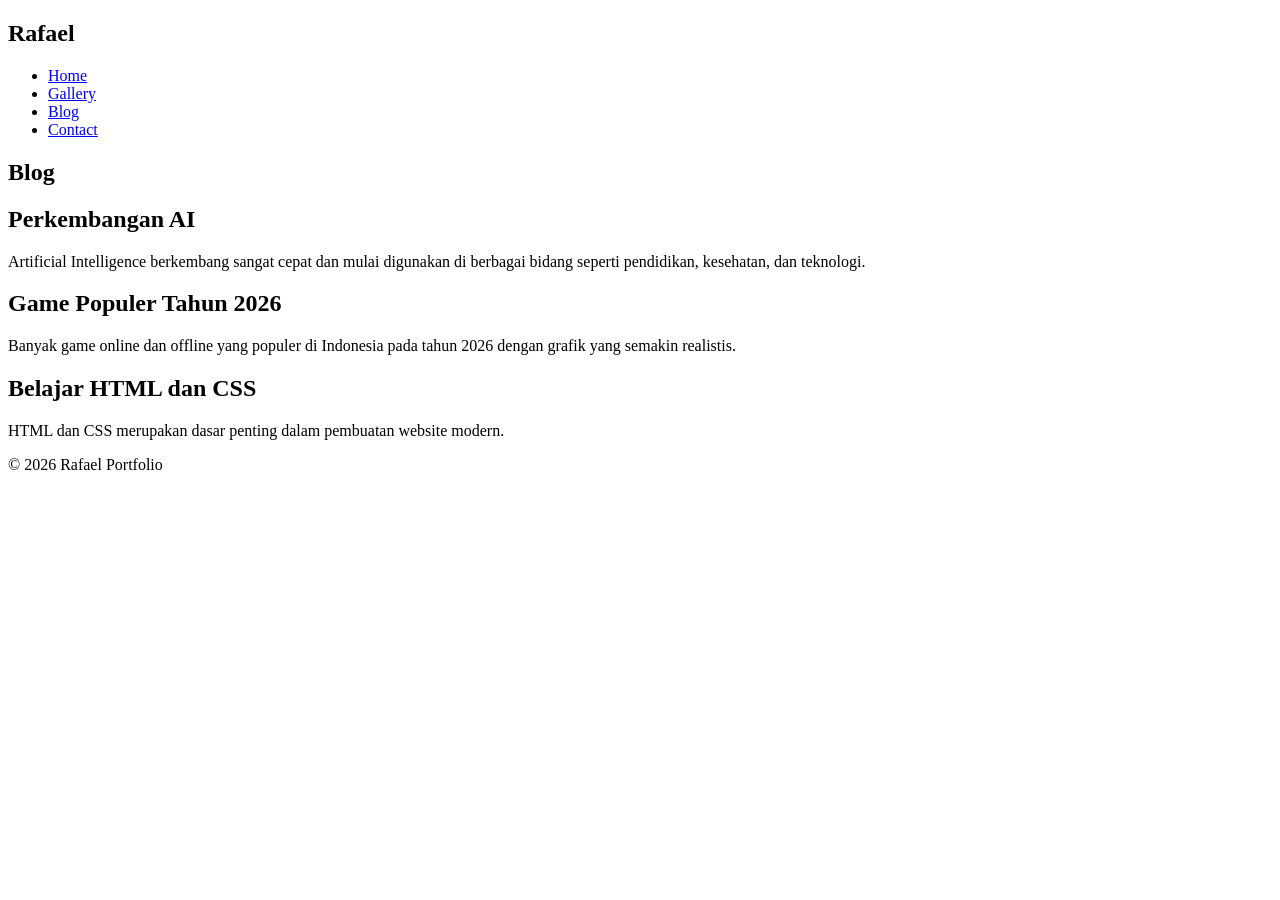
==== blog.html @ ffcfdcea "blog.html" ====
<!DOCTYPE html>
<html lang="id">
<head>
    <meta charset="UTF-8">
    <meta name="viewport" content="width=device-width, initial-scale=1.0">
    <title>Blog</title>
    <link rel="stylesheet" href="css/style.css">
</head>
<body>

<header>
    <nav>
        <h2 class="logo">Rafael</h2>

        <ul>
            <li><a href="index.html">Home</a></li>
            <li><a href="gallery.html">Gallery</a></li>
            <li><a href="blog.html">Blog</a></li>
            <li><a href="contact.html">Contact</a></li>
        </ul>
    </nav>
</header>

<section class="blog-page">
    <h1>Blog</h1>

    <div class="blog-card">
        <h2>Perkembangan AI</h2>

        <p>
            Artificial Intelligence berkembang sangat cepat
            dan mulai digunakan di berbagai bidang seperti
            pendidikan, kesehatan, dan teknologi.
        </p>
    </div>

    <div class="blog-card">
        <h2>Game Populer Tahun 2026</h2>

        <p>
            Banyak game online dan offline yang populer
            di Indonesia pada tahun 2026 dengan grafik
            yang semakin realistis.
        </p>
    </div>

    <div class="blog-card">
        <h2>Belajar HTML dan CSS</h2>

        <p>
            HTML dan CSS merupakan dasar penting dalam
            pembuatan website modern.
        </p>
    </div>
</section>

<footer>
    <p>© 2026 Rafael Portfolio</p>
</footer>

</body>
</html>
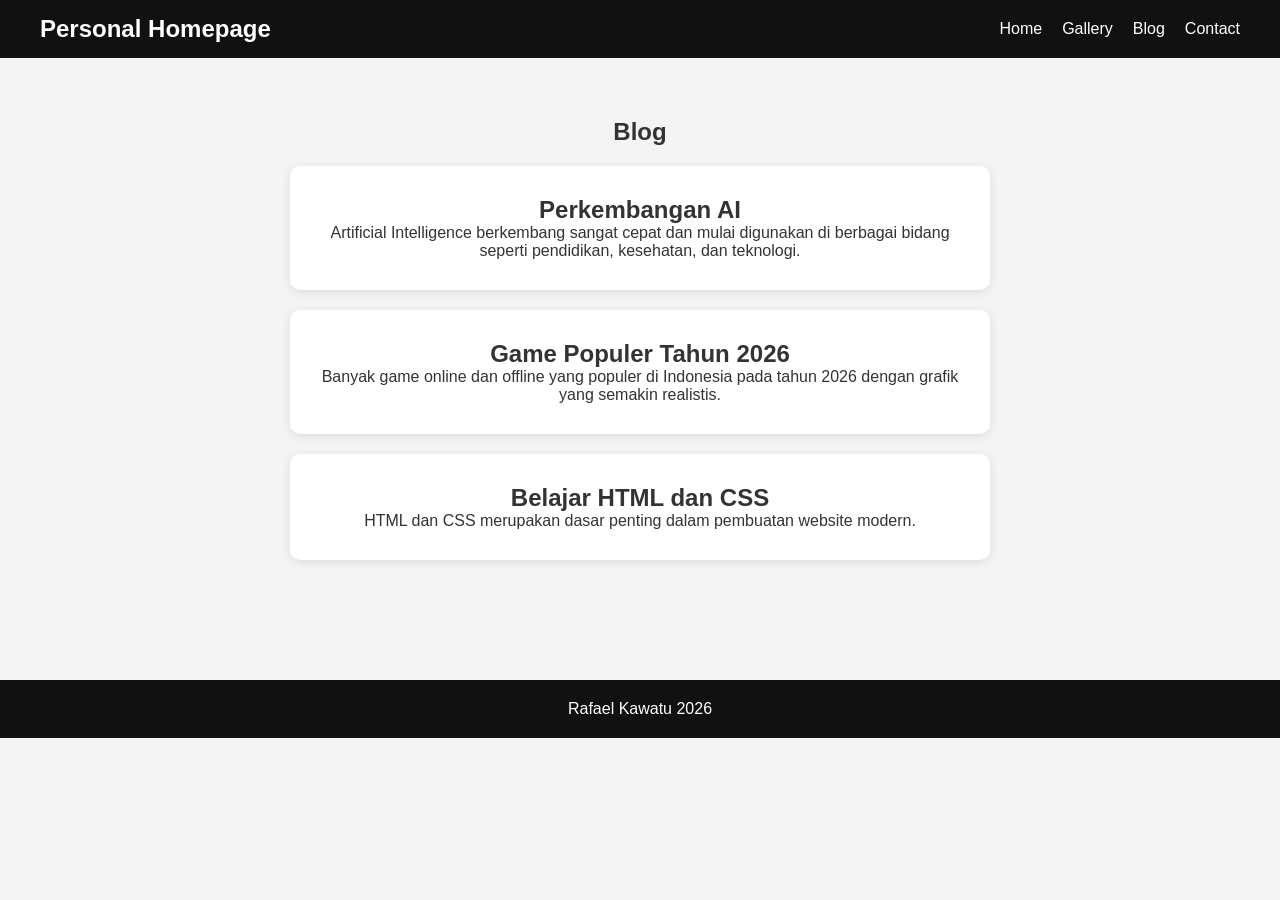
==== commit 2321dd0a: "Update blog.html" ====
--- a/blog.html
+++ b/blog.html
@@ -10,7 +10,7 @@
 
 <header>
     <nav>
-        <h2 class="logo">Rafael</h2>
+        <h2 class="logo">Personal Homepage</h2>
 
         <ul>
             <li><a href="index.html">Home</a></li>
@@ -55,7 +55,7 @@
 </section>
 
 <footer>
-    <p>© 2026 Rafael Portfolio</p>
+    <p>Rafael Kawatu 2026</p>
 </footer>
 
 </body>
--- a/css/style.css
+++ b/css/style.css
@@ -0,0 +1,163 @@
+* {
+    margin: 0;
+    padding: 0;
+    box-sizing: border-box;
+    font-family: Arial, sans-serif;
+}
+
+body {
+    background: #f4f4f4;
+    color: #333;
+}
+
+header {
+    background: #111;
+    padding: 15px 40px;
+}
+
+nav {
+    display: flex;
+    justify-content: space-between;
+    align-items: center;
+}
+
+.logo {
+    color: white;
+}
+
+nav ul {
+    display: flex;
+    list-style: none;
+    gap: 20px;
+}
+
+nav ul li a {
+    color: white;
+    text-decoration: none;
+}
+
+button {
+    padding: 10px 15px;
+    border: none;
+    background: #00b894;
+    color: white;
+    cursor: pointer;
+    border-radius: 5px;
+}
+
+.hero {
+    text-align: center;
+    padding: 80px 20px;
+}
+
+.hero img {
+    width: 180px;
+    height: 180px;
+    border-radius: 50%;
+    object-fit: cover;
+    margin-bottom: 20px;
+}
+
+.hero h1 {
+    font-size: 40px;
+    margin-bottom: 15px;
+}
+
+.hero p {
+    max-width: 600px;
+    margin: auto;
+    margin-bottom: 20px;
+}
+
+.btn {
+    display: inline-block;
+    padding: 12px 20px;
+    background: #0984e3;
+    color: white;
+    text-decoration: none;
+    border-radius: 5px;
+}
+
+.about,
+.skills,
+.gallery-page,
+.blog-page,
+.contact-page {
+    padding: 60px 20px;
+    text-align: center;
+}
+
+.skill-box {
+    display: flex;
+    justify-content: center;
+    gap: 20px;
+    margin-top: 30px;
+    flex-wrap: wrap;
+}
+
+.card {
+    background: white;
+    padding: 20px 30px;
+    border-radius: 10px;
+    box-shadow: 0 2px 10px rgba(0,0,0,0.1);
+}
+
+.gallery-grid {
+    display: grid;
+    grid-template-columns: repeat(auto-fit, minmax(250px, 1fr));
+    gap: 20px;
+    margin-top: 30px;
+}
+
+.gallery-grid img {
+    width: 100%;
+    border-radius: 10px;
+}
+
+.blog-card {
+    background: white;
+    padding: 30px;
+    margin: 20px auto;
+    max-width: 700px;
+    border-radius: 10px;
+    box-shadow: 0 2px 10px rgba(0,0,0,0.1);
+}
+
+form {
+    max-width: 500px;
+    margin: 30px auto;
+    display: flex;
+    flex-direction: column;
+    gap: 15px;
+}
+
+input,
+textarea {
+    padding: 12px;
+    border: 1px solid #ccc;
+    border-radius: 5px;
+}
+
+footer {
+    background: #111;
+    color: white;
+    text-align: center;
+    padding: 20px;
+    margin-top: 40px;
+}
+
+.dark {
+    background: #1e1e1e;
+    color: white;
+}
+
+@media (max-width: 768px) {
+    nav {
+        flex-direction: column;
+        gap: 15px;
+    }
+
+    .hero h1 {
+        font-size: 30px;
+    }
+}
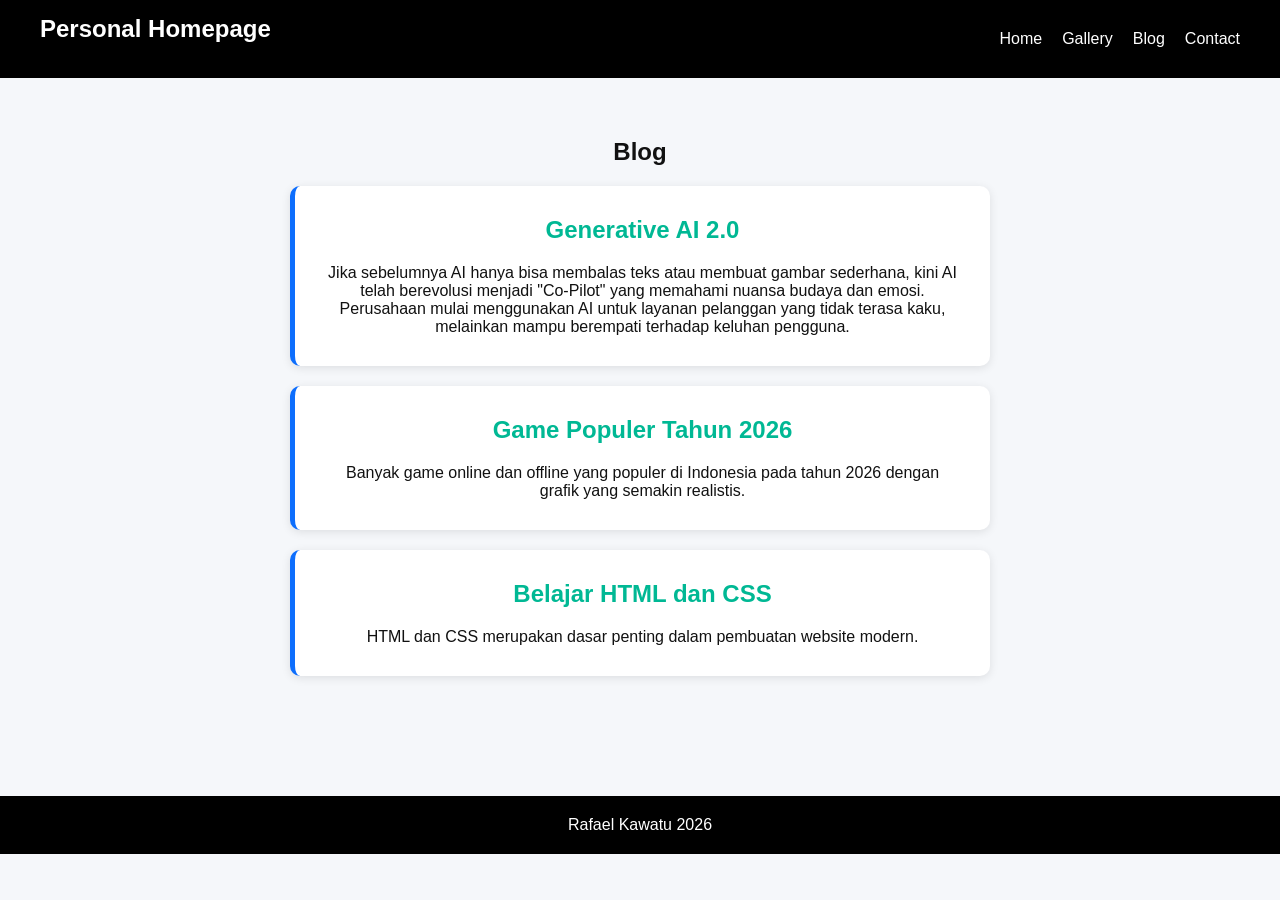
==== commit 8e101785: "Update blog.html" ====
--- a/blog.html
+++ b/blog.html
@@ -25,12 +25,10 @@
     <h1>Blog</h1>
 
     <div class="blog-card">
-        <h2>Perkembangan AI</h2>
+        <h2>Generative AI 2.0</h2>
 
         <p>
-            Artificial Intelligence berkembang sangat cepat
-            dan mulai digunakan di berbagai bidang seperti
-            pendidikan, kesehatan, dan teknologi.
+            Jika sebelumnya AI hanya bisa membalas teks atau membuat gambar sederhana, kini AI telah berevolusi menjadi "Co-Pilot" yang memahami nuansa budaya dan emosi. Perusahaan mulai menggunakan AI untuk layanan pelanggan yang tidak terasa kaku, melainkan mampu berempati terhadap keluhan pengguna.
         </p>
     </div>
 
--- a/css/style.css
+++ b/css/style.css
@@ -6,12 +6,13 @@
 }
 
 body {
-    background: #f4f4f4;
-    color: #333;
+    background: #f5f7fa;
+    color: #111;
 }
 
+/* Navbar */
 header {
-    background: #111;
+    background: #000;
     padding: 15px 40px;
 }
 
@@ -34,52 +35,35 @@
 nav ul li a {
     color: white;
     text-decoration: none;
+    transition: 0.3s;
 }
 
-button {
-    padding: 10px 15px;
-    border: none;
-    background: #00b894;
-    color: white;
-    cursor: pointer;
-    border-radius: 5px;
+nav ul li a:hover {
+    color: #00b894;
 }
 
+/* Hero */
 .hero {
     text-align: center;
     padding: 80px 20px;
 }
 
-.hero img {
-    width: 180px;
-    height: 180px;
-    border-radius: 50%;
-    object-fit: cover;
-    margin-bottom: 20px;
-}
-
 .hero h1 {
-    font-size: 40px;
+    font-size: 42px;
+    color: #0d6efd;
     margin-bottom: 15px;
+    animation: slideDown 1s ease;
 }
 
 .hero p {
     max-width: 600px;
     margin: auto;
     margin-bottom: 20px;
+    animation: fadeIn 2s ease;
 }
 
-.btn {
-    display: inline-block;
-    padding: 12px 20px;
-    background: #0984e3;
-    color: white;
-    text-decoration: none;
-    border-radius: 5px;
-}
-
+/* Section */
 .about,
-.skills,
 .gallery-page,
 .blog-page,
 .contact-page {
@@ -87,21 +71,12 @@
     text-align: center;
 }
 
-.skill-box {
-    display: flex;
-    justify-content: center;
-    gap: 20px;
-    margin-top: 30px;
-    flex-wrap: wrap;
+h2 {
+    color: #00b894;
+    margin-bottom: 20px;
 }
 
-.card {
-    background: white;
-    padding: 20px 30px;
-    border-radius: 10px;
-    box-shadow: 0 2px 10px rgba(0,0,0,0.1);
-}
-
+/* Gallery */
 .gallery-grid {
     display: grid;
     grid-template-columns: repeat(auto-fit, minmax(250px, 1fr));
@@ -112,17 +87,30 @@
 .gallery-grid img {
     width: 100%;
     border-radius: 10px;
+    transition: 0.3s;
 }
 
+.gallery-grid img:hover {
+    transform: scale(1.05);
+}
+
+/* Blog */
 .blog-card {
     background: white;
     padding: 30px;
     margin: 20px auto;
     max-width: 700px;
     border-radius: 10px;
+    border-left: 5px solid #0d6efd;
     box-shadow: 0 2px 10px rgba(0,0,0,0.1);
+    transition: 0.3s;
 }
 
+.blog-card:hover {
+    transform: translateY(-5px);
+}
+
+/* Contact */
 form {
     max-width: 500px;
     margin: 30px auto;
@@ -138,19 +126,53 @@
     border-radius: 5px;
 }
 
+button {
+    padding: 12px;
+    border: none;
+    background: #00b894;
+    color: white;
+    border-radius: 5px;
+    cursor: pointer;
+    transition: 0.3s;
+}
+
+button:hover {
+    background: #0d6efd;
+}
+
+/* Footer */
 footer {
-    background: #111;
+    background: #000;
     color: white;
     text-align: center;
     padding: 20px;
     margin-top: 40px;
 }
 
-.dark {
-    background: #1e1e1e;
-    color: white;
+/* Animasi */
+@keyframes slideDown {
+    from {
+        opacity: 0;
+        transform: translateY(-30px);
+    }
+
+    to {
+        opacity: 1;
+        transform: translateY(0);
+    }
 }
 
+@keyframes fadeIn {
+    from {
+        opacity: 0;
+    }
+
+    to {
+        opacity: 1;
+    }
+}
+
+/* Responsive */
 @media (max-width: 768px) {
     nav {
         flex-direction: column;
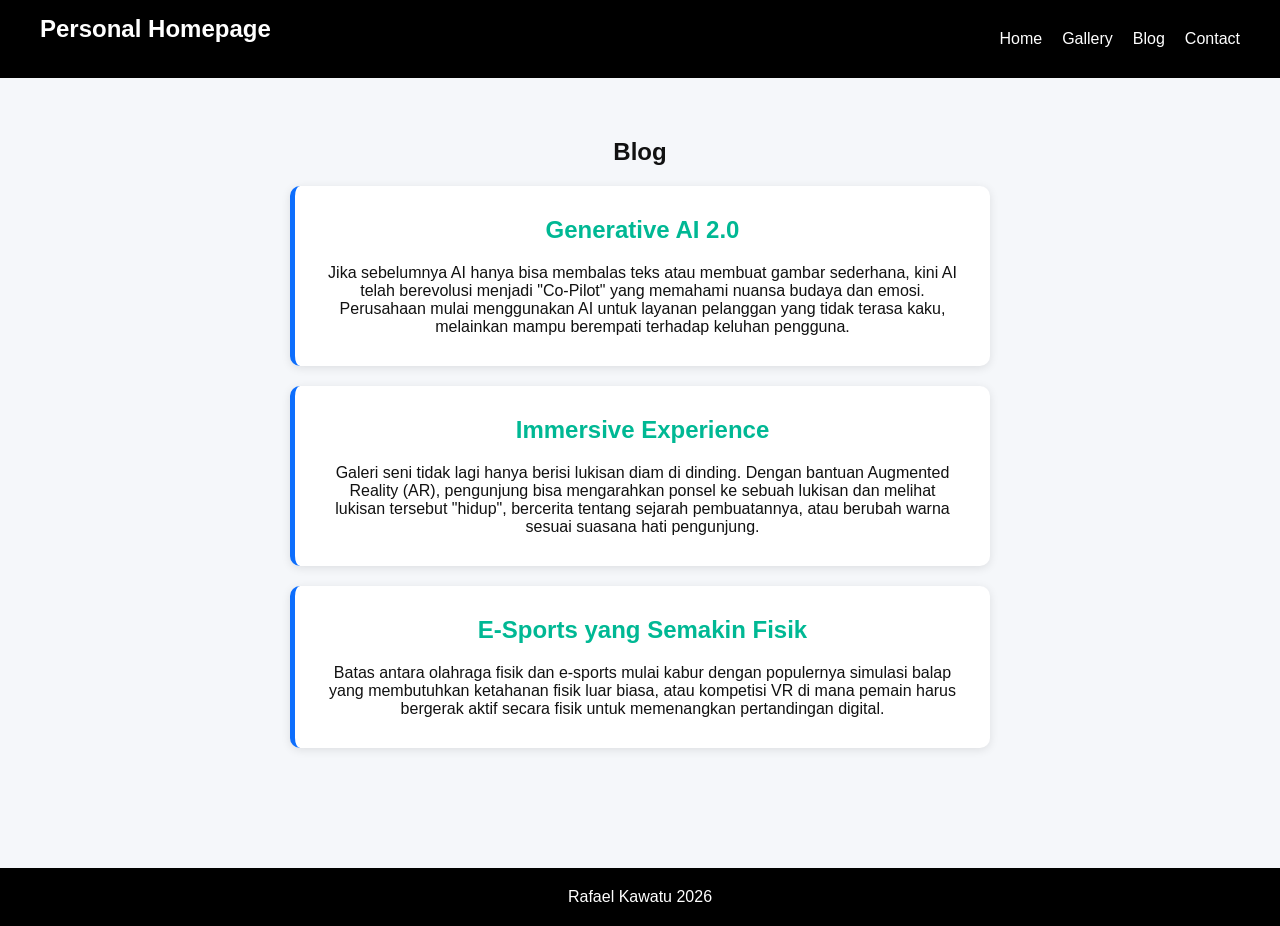
==== commit 6a949757: "Update blog.html" ====
--- a/blog.html
+++ b/blog.html
@@ -33,21 +33,18 @@
     </div>
 
     <div class="blog-card">
-        <h2>Game Populer Tahun 2026</h2>
+        <h2>Immersive Experience</h2>
 
         <p>
-            Banyak game online dan offline yang populer
-            di Indonesia pada tahun 2026 dengan grafik
-            yang semakin realistis.
+            Galeri seni tidak lagi hanya berisi lukisan diam di dinding. Dengan bantuan Augmented Reality (AR), pengunjung bisa mengarahkan ponsel ke sebuah lukisan dan melihat lukisan tersebut "hidup", bercerita tentang sejarah pembuatannya, atau berubah warna sesuai suasana hati pengunjung.
         </p>
     </div>
 
     <div class="blog-card">
-        <h2>Belajar HTML dan CSS</h2>
+        <h2>E-Sports yang Semakin Fisik</h2>
 
         <p>
-            HTML dan CSS merupakan dasar penting dalam
-            pembuatan website modern.
+            Batas antara olahraga fisik dan e-sports mulai kabur dengan populernya simulasi balap yang membutuhkan ketahanan fisik luar biasa, atau kompetisi VR di mana pemain harus bergerak aktif secara fisik untuk memenangkan pertandingan digital.
         </p>
     </div>
 </section>
